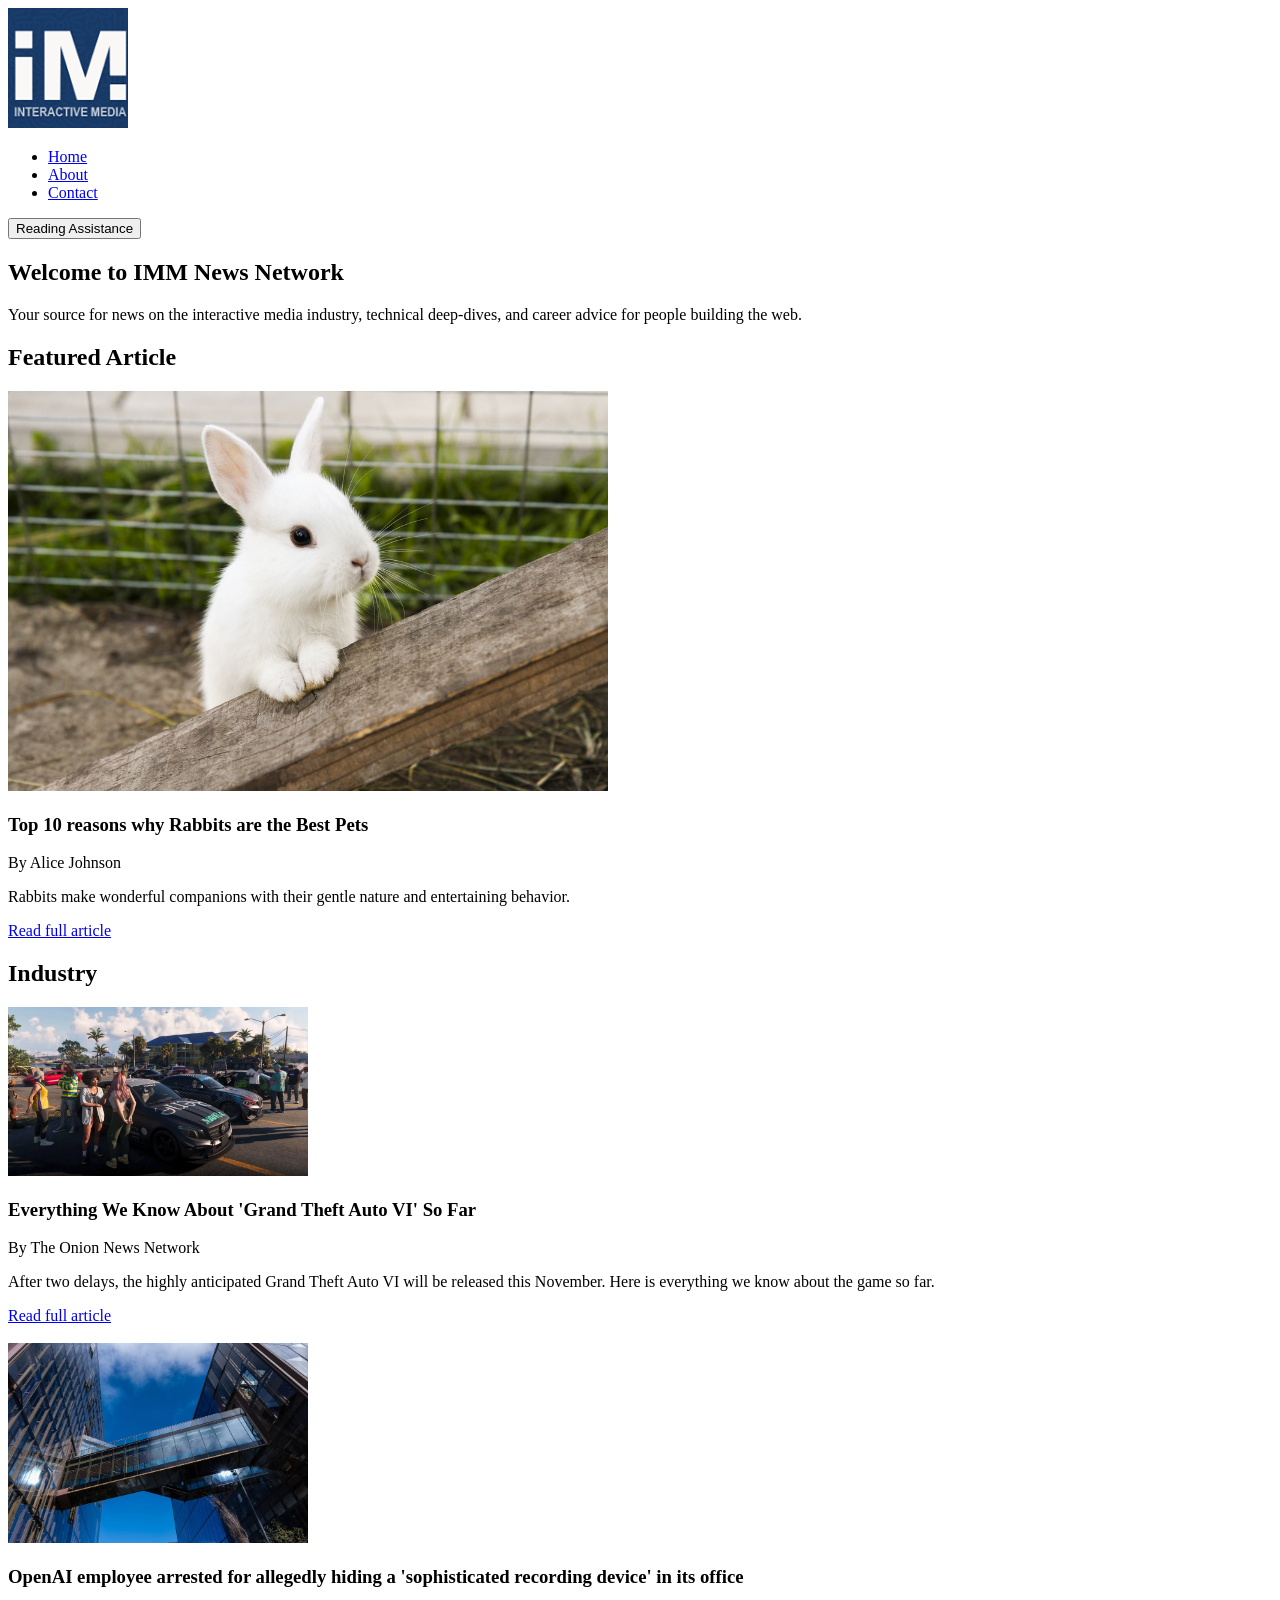
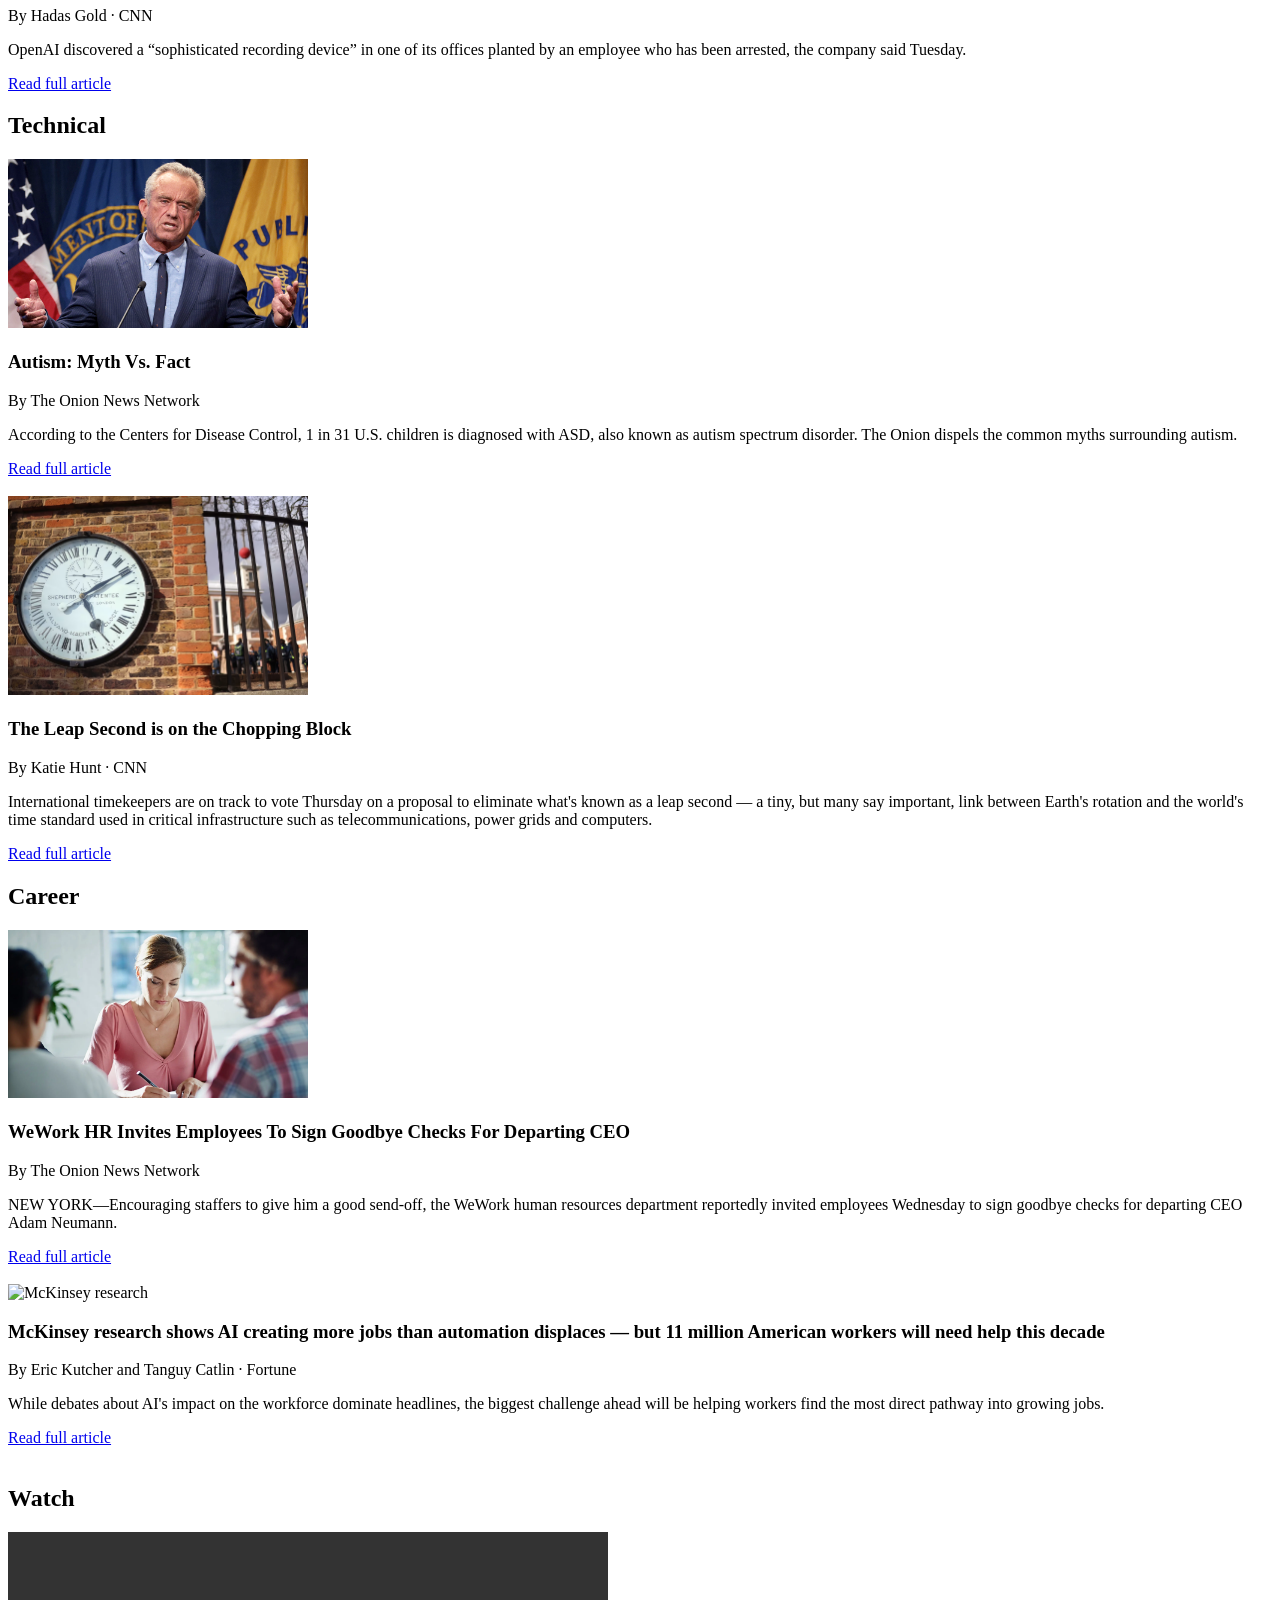
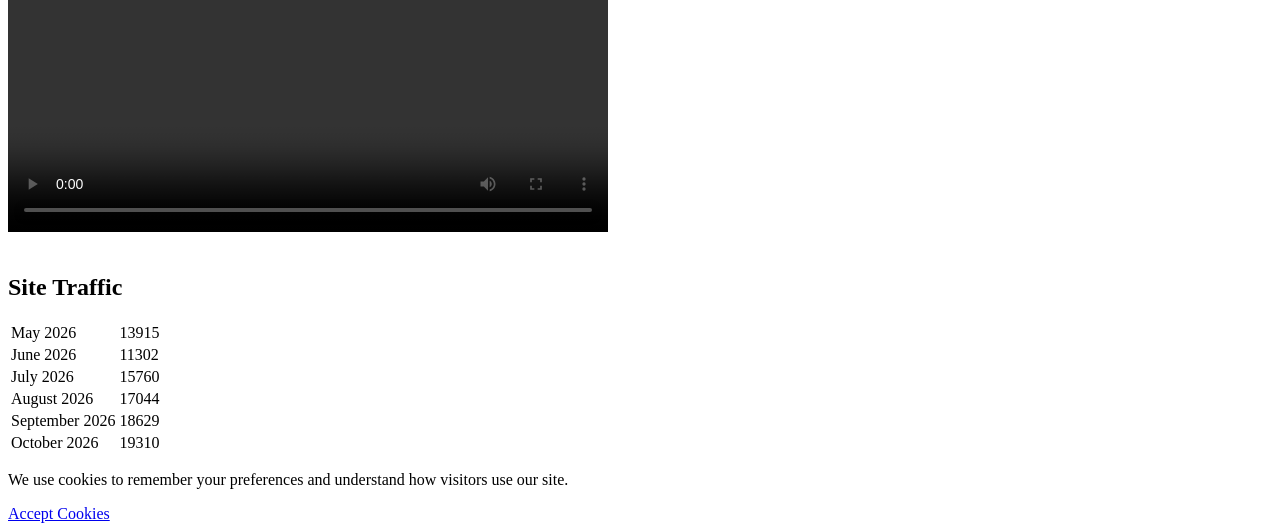
==== index.html @ dd653820 "Initial Commit" ====
<!DOCTYPE html>
<html lang="en">
<head>
    <meta charset="UTF-8">
    <meta name="viewport" content="width=device-width, initial-scale=1.0">
    <title>IMM News Network</title>
    <link rel="icon" href="./favicon.ico">
    <link rel="stylesheet" href="./css/styles.css">

    <!-- Open Graph (Facebook, Discord, LinkedIn, most others) -->
    <meta property="og:type" content="website">
    <meta property="og:site_name" content="IMM News Network">
    <meta property="og:title" content="IMM News Network">
    <meta property="og:description" content="News on the interactive media industry, technical deep-dives, and career advice.">
    <meta property="og:url" content="https://immnewsnetwork.com/">
    <meta property="og:image" content="https://immnewsnetwork.com/images/bunny.jpg">
    <meta property="og:image:alt" content="IMM News Network logo">

    <!-- X / Twitter -->
    <meta name="twitter:card" content="summary_large_image">
    <meta name="twitter:title" content="IMM News Network">
    <meta name="twitter:description" content="News on the interactive media industry, technical deep-dives, and career advice.">
    <meta name="twitter:image" content="https://immnewsnetwork.com/images/bunny.jpg">

    <!-- Reference: https://help.uberflip.com/implementinguberflip/open-graph-and-twitter-card-tags-on-your-hub-explained -->

</head>
<header>
    <img src="./favicon.ico" alt="IMM News Network logo" width="120">
    <nav>
        <ul>
            <li><a href="./index.html">Home</a></li>
            <li><a href="./about.html">About</a></li>
            <li><a href="./contact.html">Contact</a></li>
        </ul>
    </nav>
    <input type="button" id="reading-toggle" value="Reading Assistance">
</header>
<body>
    <section>
        <h1>Welcome to IMM News Network</h1>
        <p>Your source for news on the interactive media industry, technical deep-dives, and career advice for people building the web.</p>
    </section>
    <section>
    <h2>Featured Article</h2>
        <article>
            <img src="images/bunny.jpg" alt="A cute rabbit sitting in a garden" width="600">
            <h3>Top 10 reasons why Rabbits are the Best Pets</h3>
            <p>By Alice Johnson</p>
            <p>Rabbits make wonderful companions with their gentle nature and entertaining behavior.</p>
            <a href="articles/featured-article.html">Read full article</a>
        </article>
    </section>

    <section>
        <section>
            <h2>Industry</h2>
            <article>
                <img src="images/gtaVI.jpg" alt="Grand Theft Auto VI concept art" width="300">
                <h3>Everything We Know About 'Grand Theft Auto VI' So Far</h3>
                <p>By The Onion News Network</p>
                <p>After two delays, the highly anticipated Grand Theft Auto VI will be released this November. Here is everything we know about the game so far.</p>
                <a href="articles/industry-article-1.html">Read full article</a>
            </article>
            <br>
            <article>
                <img src="images/openai-arrest.jpg" alt="OpenAI employee arrested" width="300">
                <h3>OpenAI employee arrested for allegedly hiding a 'sophisticated recording device' in its office</h3>
                <p>By Hadas Gold · CNN</p>
                <p>OpenAI discovered a “sophisticated recording device” in one of its offices planted by an employee who has been arrested, the company said Tuesday.</p>
                <a href="articles/industry-article-2.html">Read full article</a>
            </article>
        </section>
        <section>
            <h2>Technical</h2>
            <article>
                <img src="images/autism.jpg" alt="Autism awareness graphic" width="300">
                <h3>Autism: Myth Vs. Fact</h3>
                <p>By The Onion News Network</p>
                <p>According to the Centers for Disease Control, 1 in 31 U.S. children is diagnosed with ASD, also known as autism spectrum disorder. The Onion dispels the common myths surrounding autism.</p>
                <a href="articles/technical-article-1.html">Read full article</a>
            </article>
            <br>
            <article>
                <img src="images/leap-second.jpg" alt="Leap second concept art" width="300">
                <h3>The Leap Second is on the Chopping Block</h3>
                <p>By Katie Hunt · CNN</p>
                <p>International timekeepers are on track to vote Thursday on a proposal to eliminate what's known as a leap second — a tiny, but many say important, link between Earth's rotation and the world's time standard used in critical infrastructure such as telecommunications, power grids and computers.</p>
                <a href="articles/technical-article-2.html">Read full article</a>
            </article>
        </section>
        <section>
            <h2>Career</h2>
            <article>
                <img src="images/goodbye.jpg" alt="Signing goodbye checks graphic" width="300">
                <h3>WeWork HR Invites Employees To Sign Goodbye Checks For Departing CEO</h3>
                <p>By The Onion News Network</p>
                <p>NEW YORK—Encouraging staffers to give him a good send-off, the WeWork human resources department reportedly invited employees Wednesday to sign goodbye checks for departing CEO Adam Neumann.</p>
                <a href="articles/career-article-1.html">Read full article</a>
            </article>
            <br>
            <article>
                <img src="images/mckinsey.jpg" alt="McKinsey research" width="300">
                <h3>McKinsey research shows AI creating more jobs than automation displaces — but 11 million American workers will need help this decade</h3>
                <p>By Eric Kutcher and Tanguy Catlin · Fortune</p>
                <p>While debates about AI's impact on the workforce dominate headlines, the biggest challenge ahead will be helping workers find the most direct pathway into growing jobs.</p>
                <a href="articles/career-article-2.html">Read full article</a>
            </article>
        </section>
    </section>
    <br>
    <section>
    <h2>Watch</h2>
        <video controls width="600">
            <source src="./videos/Amiya.mp4" type="video/mp4"/>
        </video>
    </section>
    <br>
    <section>
        <h2>Site Traffic</h2>
        <div id="visitor-table"></div>
    </section>
</body>
<script src="js/main.js" defer></script> 
<!-- Got 'defer' from this https://developer.mozilla.org/en-US/docs/Web/API/Document/DOMContentLoaded_event -->
<!-- Defer makes sure the script runs after the HTML is fully loaded and prevent DOMContentLoaded issues.-->
<footer>
    <div id="cookie-banner">
        <p>We use cookies to remember your preferences and understand how visitors use our site.</p>
        <a href="#" id="accept-cookies">Accept Cookies</a>
    </div>
</footer>
</html>
---- css/styles.css ----
body.reading-assist {
    background: #000;
    color: #fff;
    line-height: 1.8;
    letter-spacing: 0.08em;
}
body.reading-assist a { color: #ffff00; }
body.reading-assist header,
body.reading-assist main,
body.reading-assist section,
body.reading-assist article,
body.reading-assist footer {
    background: #000;
    color: #fff;
    padding: 1.5rem;
}
body.reading-assist button {
    background: #fff;
    color: #000;
    border: 2px solid #ffff00;
}
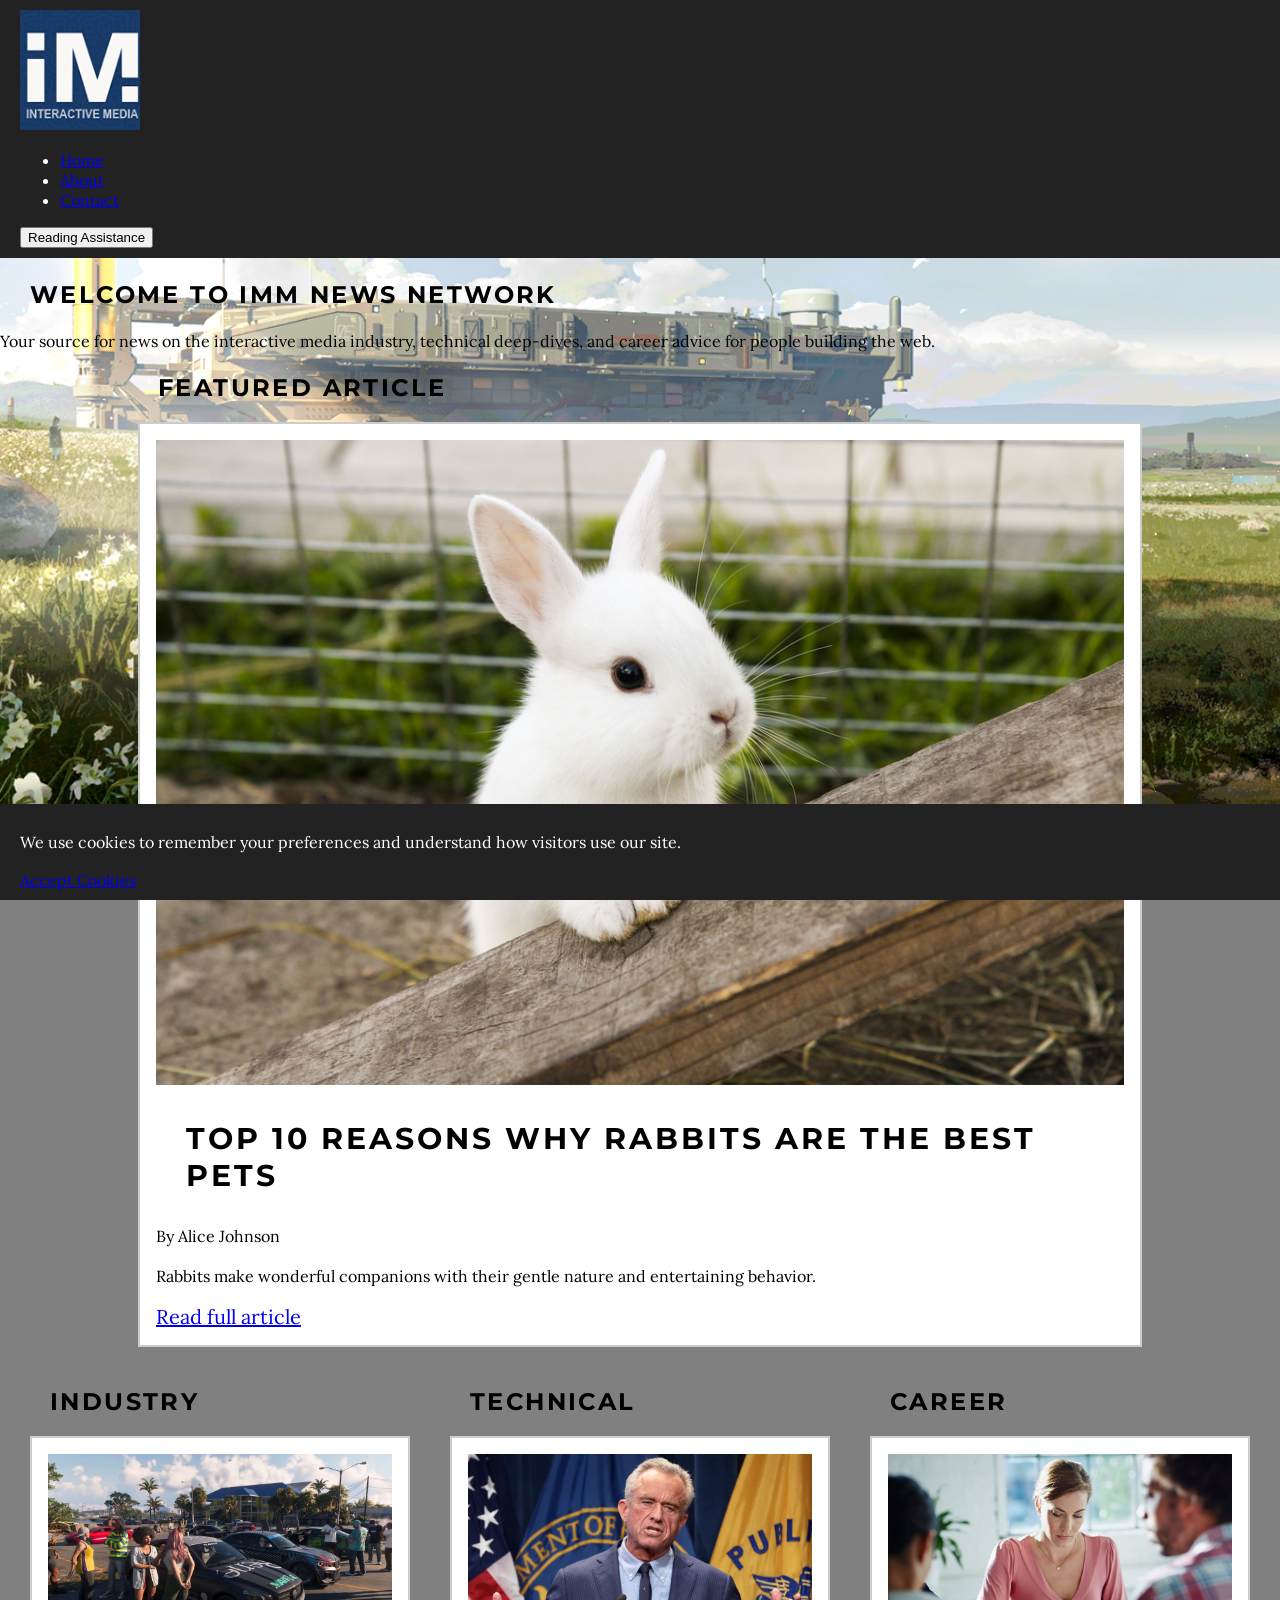
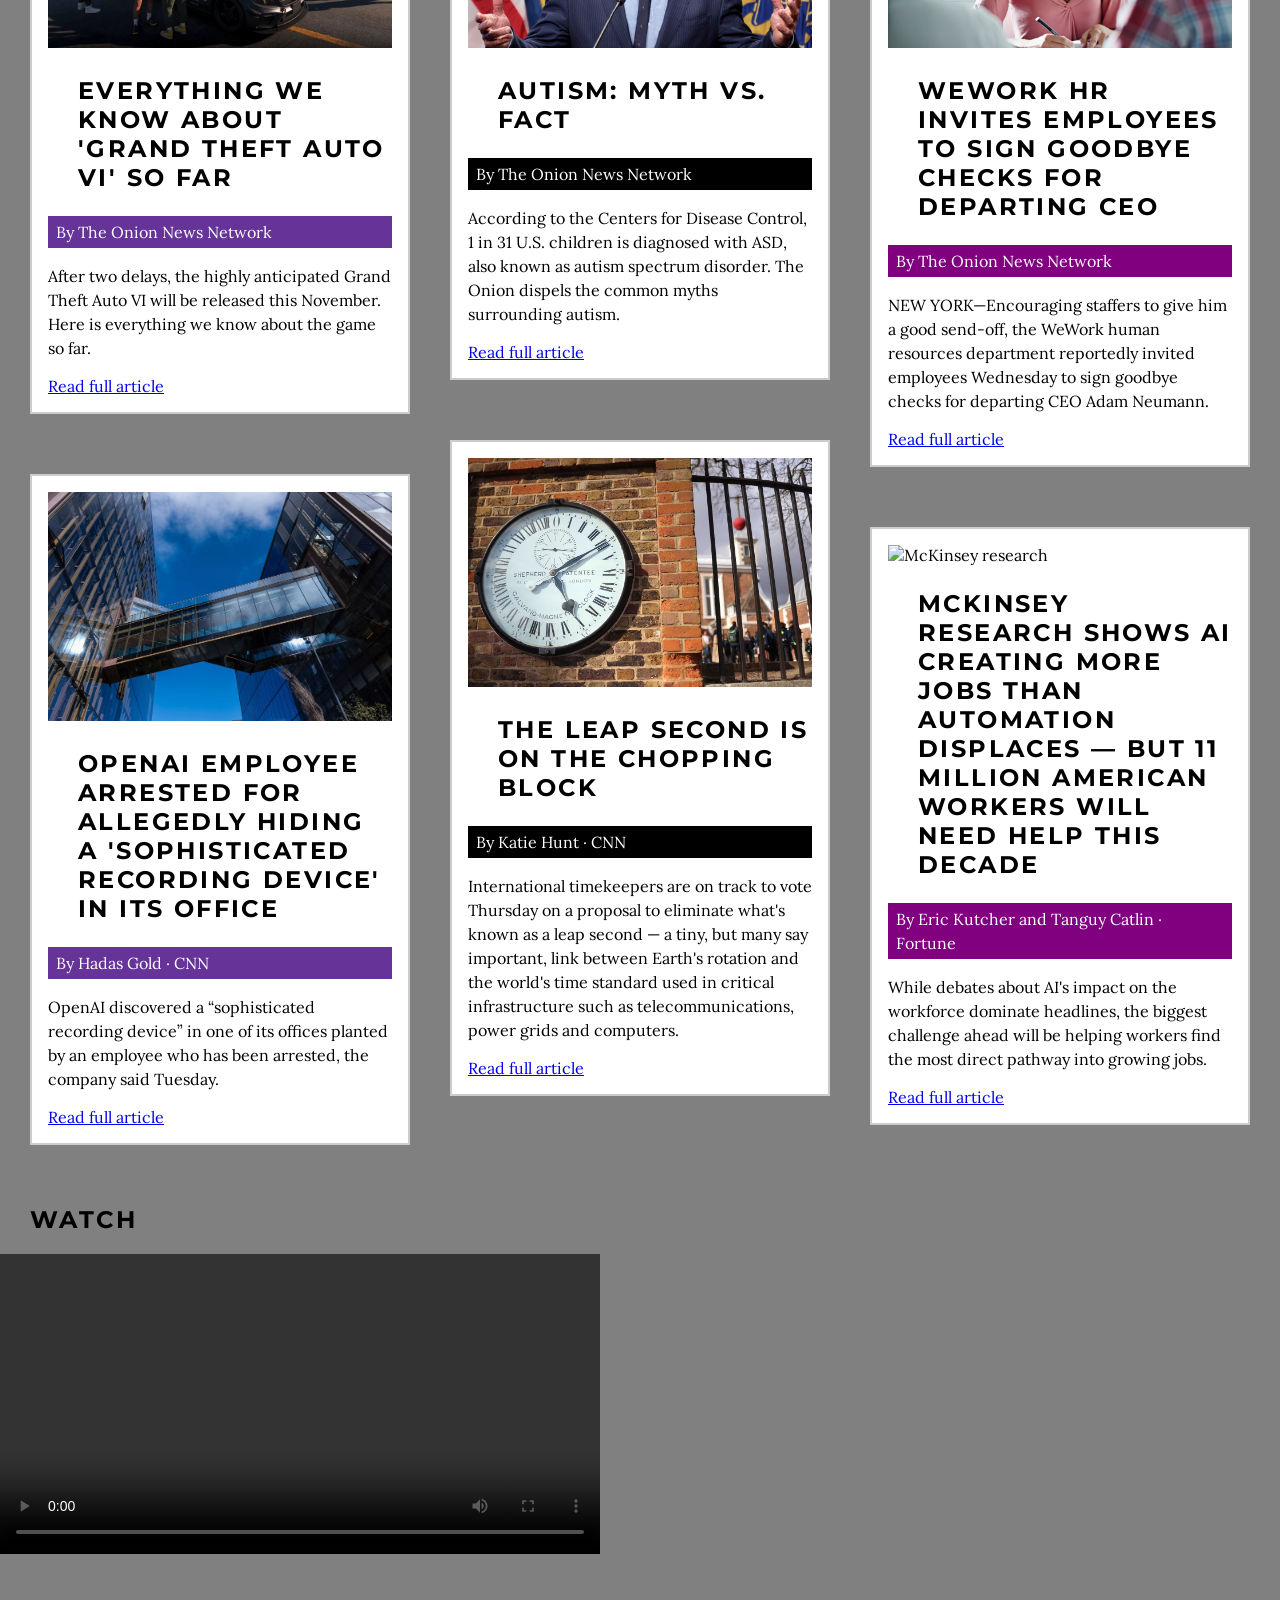
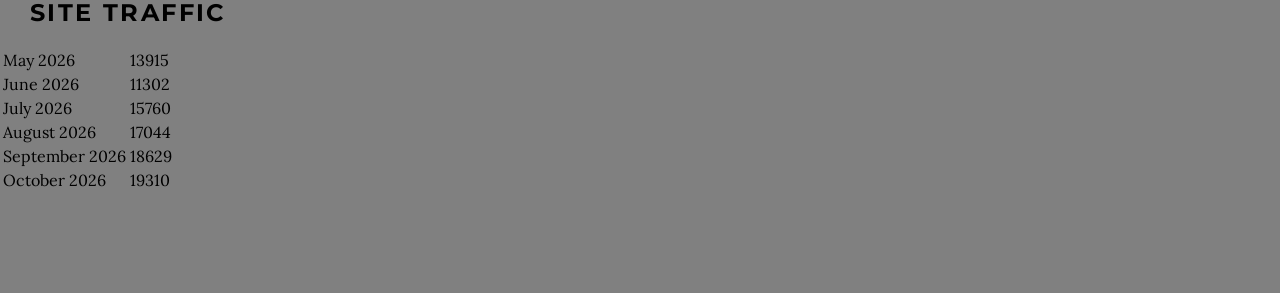
==== commit 5b6bd790: "Finished styles.css Major visual overhaul" ====
--- a/index.html
+++ b/index.html
@@ -4,7 +4,7 @@
     <meta charset="UTF-8">
     <meta name="viewport" content="width=device-width, initial-scale=1.0">
     <title>IMM News Network</title>
-    <link rel="icon" href="./favicon.ico">
+    <link class = "logo" href="./favicon.ico">
     <link rel="stylesheet" href="./css/styles.css">
 
     <!-- Open Graph (Facebook, Discord, LinkedIn, most others) -->
@@ -41,24 +41,24 @@
         <h1>Welcome to IMM News Network</h1>
         <p>Your source for news on the interactive media industry, technical deep-dives, and career advice for people building the web.</p>
     </section>
-    <section>
+    <section class="featured">
     <h2>Featured Article</h2>
         <article>
             <img src="images/bunny.jpg" alt="A cute rabbit sitting in a garden" width="600">
             <h3>Top 10 reasons why Rabbits are the Best Pets</h3>
-            <p>By Alice Johnson</p>
+            <p class="author">By Alice Johnson</p>
             <p>Rabbits make wonderful companions with their gentle nature and entertaining behavior.</p>
             <a href="articles/featured-article.html">Read full article</a>
         </article>
     </section>
 
-    <section>
-        <section>
+    <div class="categories">
+        <section id="industry">
             <h2>Industry</h2>
             <article>
                 <img src="images/gtaVI.jpg" alt="Grand Theft Auto VI concept art" width="300">
                 <h3>Everything We Know About 'Grand Theft Auto VI' So Far</h3>
-                <p>By The Onion News Network</p>
+                <p class="author">By The Onion News Network</p>
                 <p>After two delays, the highly anticipated Grand Theft Auto VI will be released this November. Here is everything we know about the game so far.</p>
                 <a href="articles/industry-article-1.html">Read full article</a>
             </article>
@@ -66,17 +66,17 @@
             <article>
                 <img src="images/openai-arrest.jpg" alt="OpenAI employee arrested" width="300">
                 <h3>OpenAI employee arrested for allegedly hiding a 'sophisticated recording device' in its office</h3>
-                <p>By Hadas Gold · CNN</p>
+                <p class="author">By Hadas Gold · CNN</p>
                 <p>OpenAI discovered a “sophisticated recording device” in one of its offices planted by an employee who has been arrested, the company said Tuesday.</p>
                 <a href="articles/industry-article-2.html">Read full article</a>
             </article>
         </section>
-        <section>
+        <section id="technical">
             <h2>Technical</h2>
             <article>
                 <img src="images/autism.jpg" alt="Autism awareness graphic" width="300">
                 <h3>Autism: Myth Vs. Fact</h3>
-                <p>By The Onion News Network</p>
+                <p class="author">By The Onion News Network</p>
                 <p>According to the Centers for Disease Control, 1 in 31 U.S. children is diagnosed with ASD, also known as autism spectrum disorder. The Onion dispels the common myths surrounding autism.</p>
                 <a href="articles/technical-article-1.html">Read full article</a>
             </article>
@@ -84,17 +84,17 @@
             <article>
                 <img src="images/leap-second.jpg" alt="Leap second concept art" width="300">
                 <h3>The Leap Second is on the Chopping Block</h3>
-                <p>By Katie Hunt · CNN</p>
+                <p class="author">By Katie Hunt · CNN</p>
                 <p>International timekeepers are on track to vote Thursday on a proposal to eliminate what's known as a leap second — a tiny, but many say important, link between Earth's rotation and the world's time standard used in critical infrastructure such as telecommunications, power grids and computers.</p>
                 <a href="articles/technical-article-2.html">Read full article</a>
             </article>
         </section>
-        <section>
+        <section id="career">
             <h2>Career</h2>
             <article>
                 <img src="images/goodbye.jpg" alt="Signing goodbye checks graphic" width="300">
                 <h3>WeWork HR Invites Employees To Sign Goodbye Checks For Departing CEO</h3>
-                <p>By The Onion News Network</p>
+                <p class="author">By The Onion News Network</p>
                 <p>NEW YORK—Encouraging staffers to give him a good send-off, the WeWork human resources department reportedly invited employees Wednesday to sign goodbye checks for departing CEO Adam Neumann.</p>
                 <a href="articles/career-article-1.html">Read full article</a>
             </article>
@@ -102,12 +102,12 @@
             <article>
                 <img src="images/mckinsey.jpg" alt="McKinsey research" width="300">
                 <h3>McKinsey research shows AI creating more jobs than automation displaces — but 11 million American workers will need help this decade</h3>
-                <p>By Eric Kutcher and Tanguy Catlin · Fortune</p>
+                <p class="author">By Eric Kutcher and Tanguy Catlin · Fortune</p>
                 <p>While debates about AI's impact on the workforce dominate headlines, the biggest challenge ahead will be helping workers find the most direct pathway into growing jobs.</p>
                 <a href="articles/career-article-2.html">Read full article</a>
             </article>
         </section>
-    </section>
+    </div>
     <br>
     <section>
     <h2>Watch</h2>
--- a/css/styles.css
+++ b/css/styles.css
@@ -1,3 +1,16 @@
+@import url("https://fonts.googleapis.com/css2?family=Montserrat:wght@500;700&family=Lora:wght@400;700&display=swap");
+
+body {
+  font-size: 16px;
+  font-family: "Lora", Georgia, serif;
+}
+
+h1, h2, h3 {
+  font-family: "Montserrat", sans-serif;
+  text-transform: uppercase;
+  letter-spacing: 0.1em;
+}
+
 body.reading-assist {
     background: #000;
     color: #fff;
@@ -18,4 +31,130 @@
     background: #fff;
     color: #000;
     border: 2px solid #ffff00;
-}+}
+
+/* ===== Base / mobile ===== */
+body {
+  font-size: 16px;
+  font-family: "Lora", Georgia, serif;
+  background-color: grey;
+  background-image: url("../images/background.png");
+  background-size: cover;
+  background-position: center;
+  background-attachment: fixed;
+  min-height: 100vh;
+  margin: 0;
+  padding: 120px 0 100px; /* room for the fixed header/footer */
+}
+
+h1, h2, h3 {
+  font-size: 1.5em;   /* 1.5 × parent's font size */
+  margin-left: 30px;
+  overflow-wrap: break-word;  /* long words wrap instead of spilling */
+}
+
+header, footer {
+  position: fixed;
+  left: 0;
+  width: 100%;
+  z-index: 1000;
+  background-color: #222;
+  color: #fff;
+  padding: 10px 20px;
+  box-sizing: border-box;
+}
+header { top: 0; }
+footer { bottom: 0; }
+
+article {
+  background-color: white;
+  width: auto;
+  height: auto;
+  margin: 20px 10px;
+  border: 2px solid #ccc;
+  padding: 16px;
+}
+
+article img {
+  width: 100%;
+  height: auto;
+}
+
+.featured article { font-size: 1.25em; }
+
+#featured .author {
+  background-color: salmon;
+  color: white;
+  padding: 4px 8px;
+}
+
+#industry .author {
+  background-color: rebeccapurple;
+  color: white;
+  padding: 4px 8px;
+}
+
+#technical .author {
+  background-color: black;
+  color: white;
+  padding: 4px 8px;
+}
+#career .author {
+  background-color: purple;
+  color: white;
+  padding: 4px 8px;
+}
+
+input[required] { border: 2px solid red; }
+
+/* Mobile specifics */
+
+body {
+    padding-top: 260px;  /* measure again at this width */
+  }
+
+body.reading-assist {
+    padding-top: 320px;
+  }
+
+p {
+  font-size: 18px;
+  line-height: 1.7;
+}
+.logo { width: 60px; height: auto; }
+
+/* ===== Tablet + desktop ===== */
+@media (min-width: 768px) {
+  p {
+    font-size: 16px;
+    line-height: 1.5;
+  }
+
+  body {
+    padding-top: 260px;  /* measure again at this width */
+  }
+
+  body.reading-assist {
+    padding-top: 320px;
+  }
+
+  .logo { width: 160px; }
+
+  .featured {
+    width: 80%;
+    margin: 0 auto;
+  }
+
+  .categories {
+    display: grid;
+    grid-template-columns: repeat(3, 1fr);
+    gap: 20px;
+    padding: 0 20px;
+  }
+}
+
+/* body {
+  background-color: white;
+  margin: 20px 10px;
+  padding: 16px;
+} */
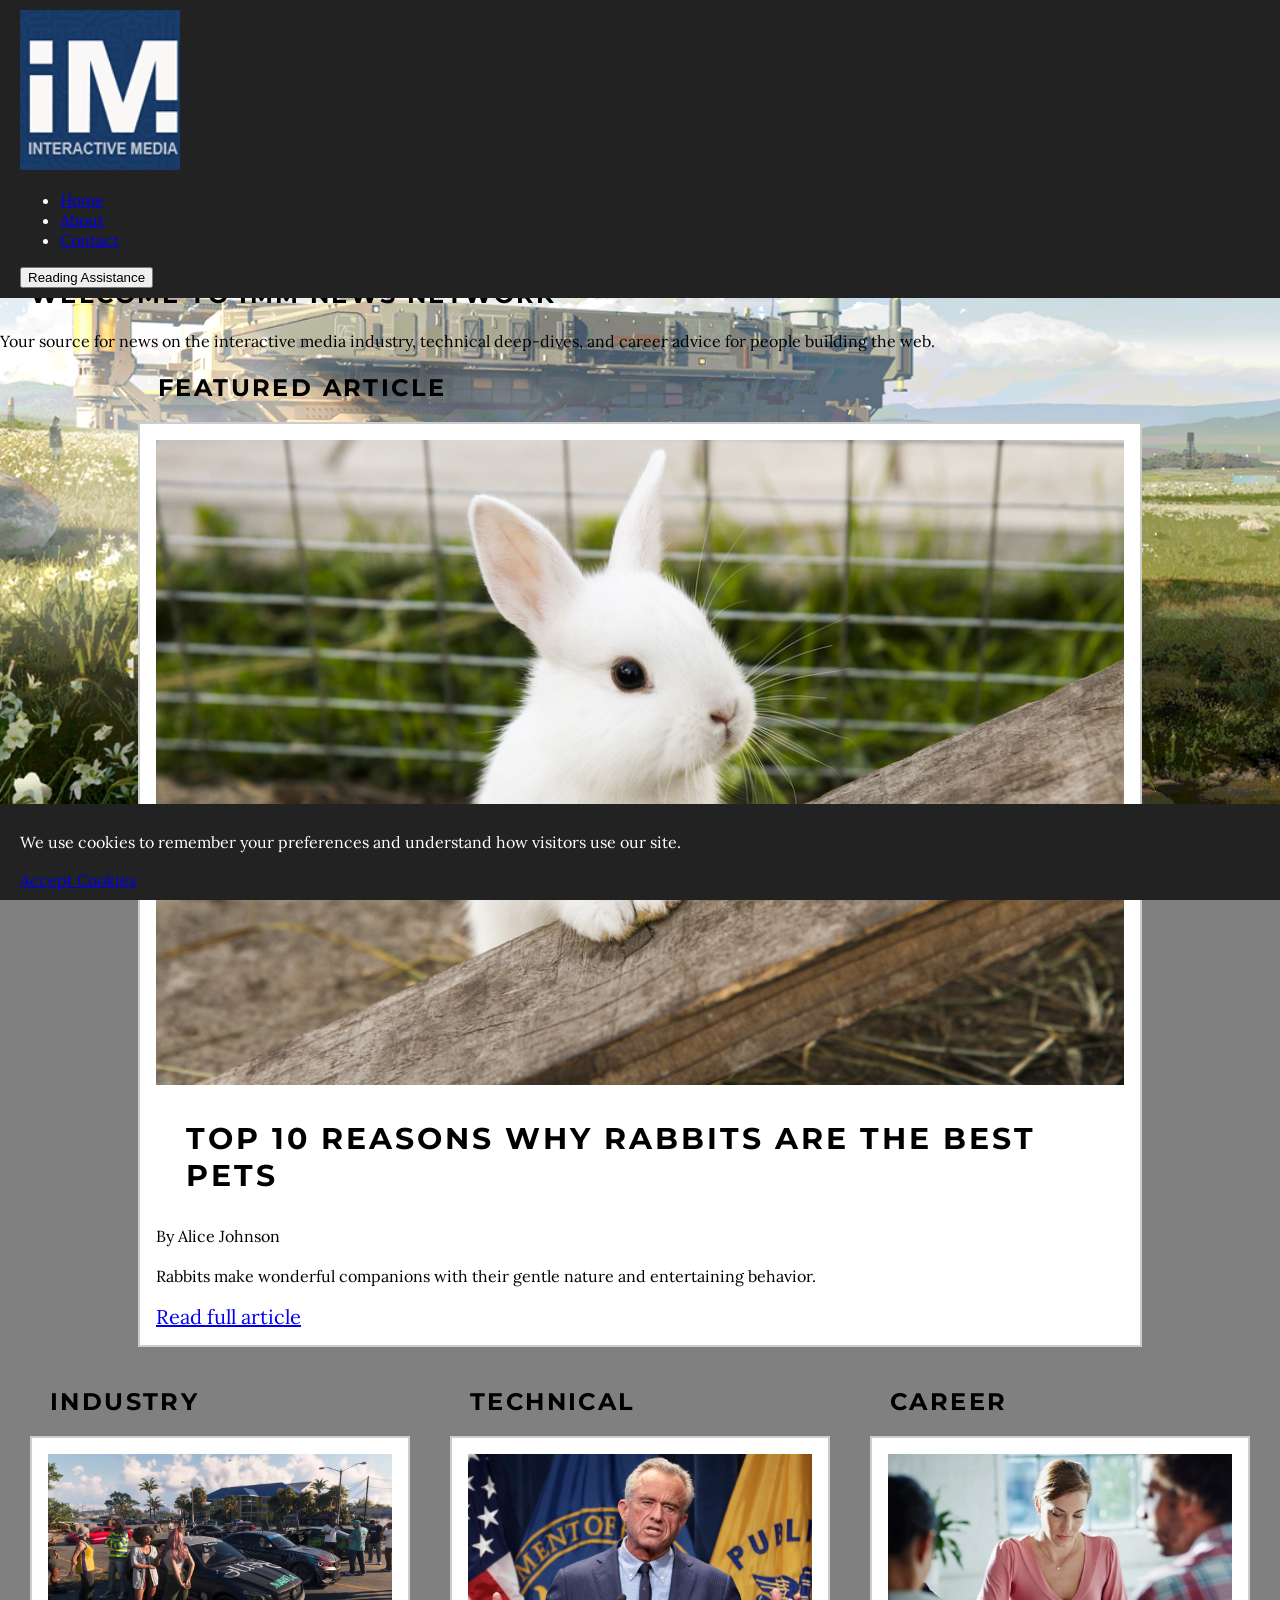
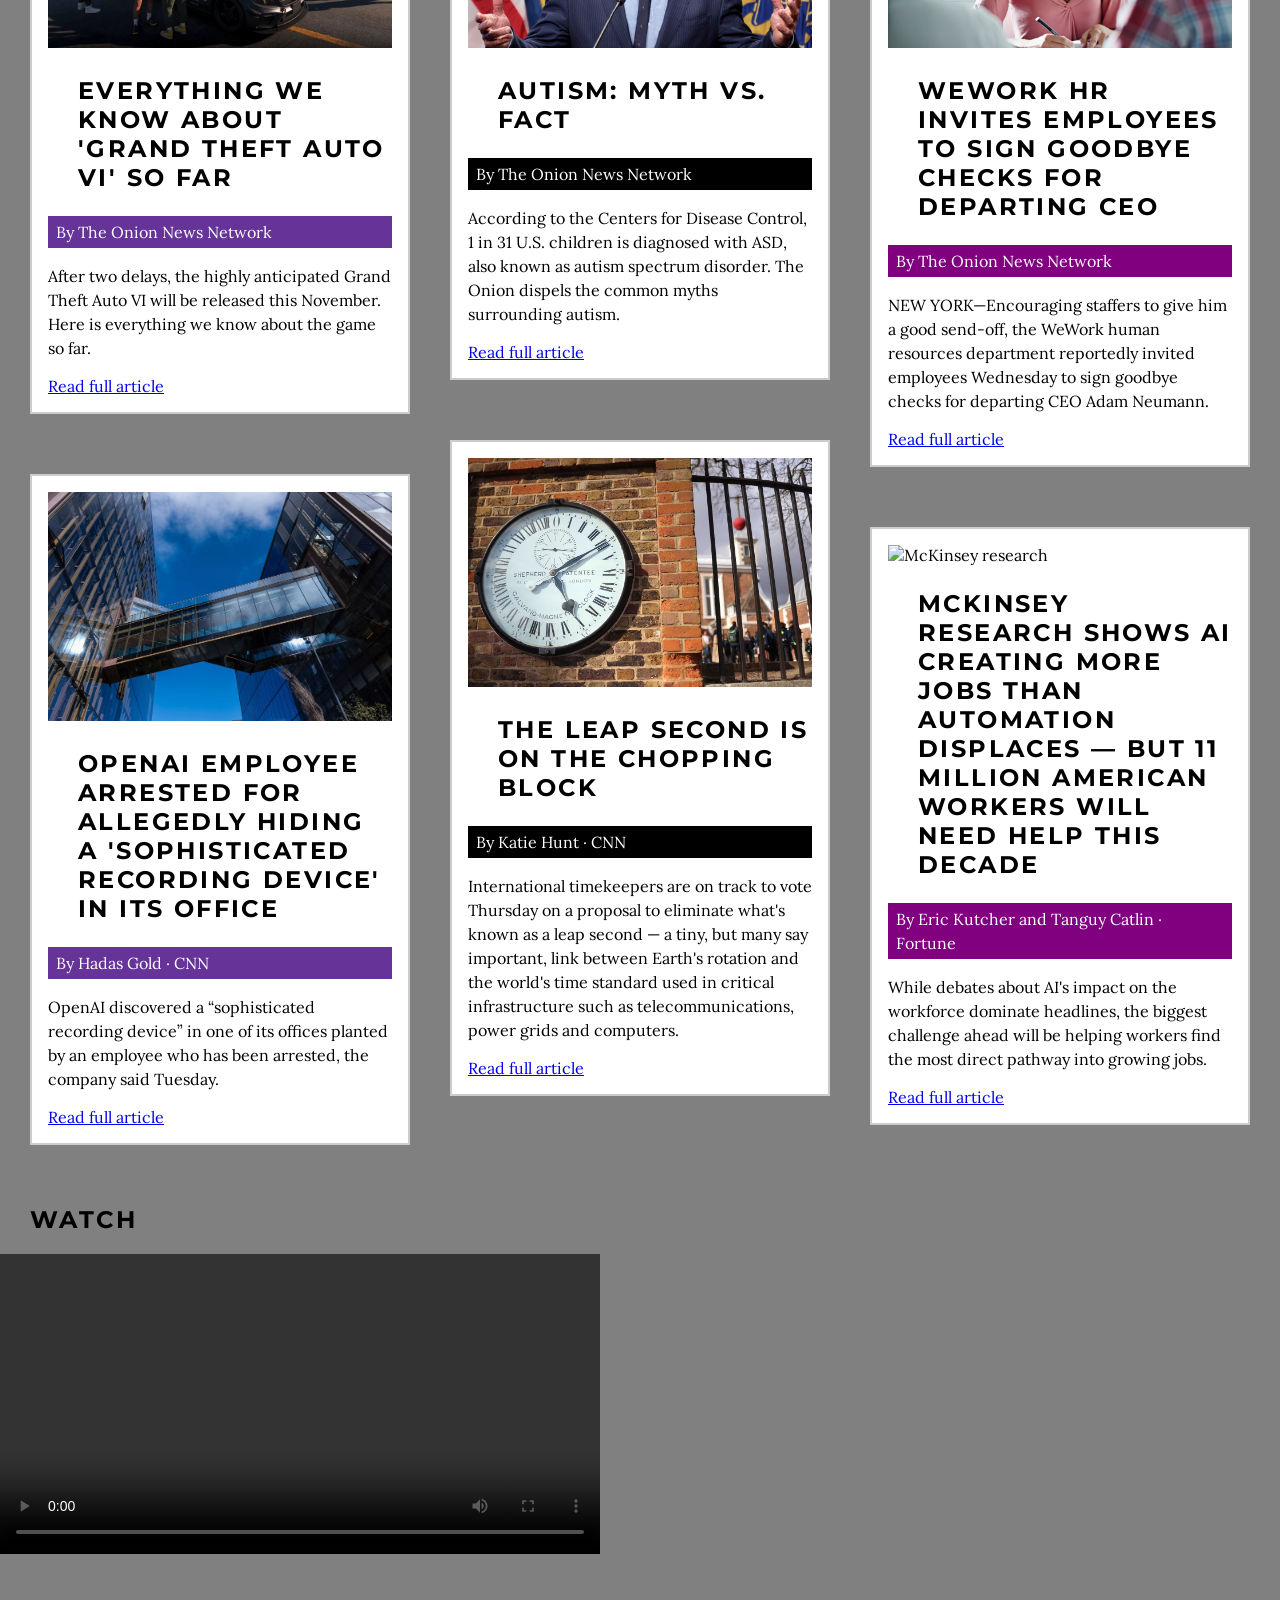
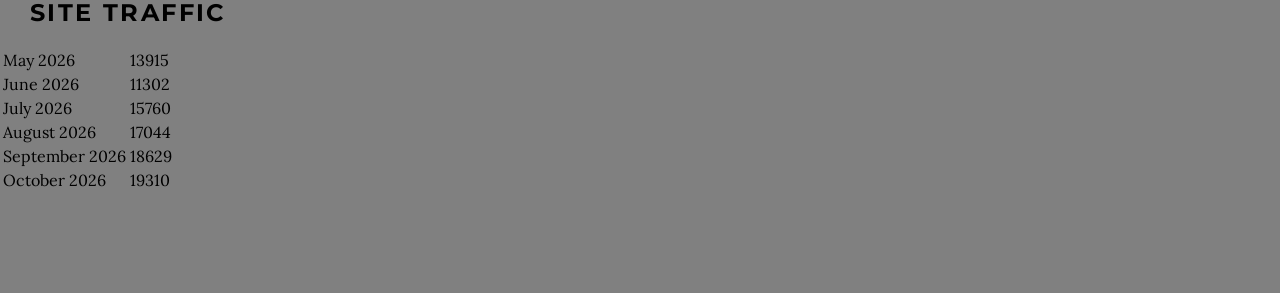
==== commit 82da1778: "Major bug fixes" ====
--- a/index.html
+++ b/index.html
@@ -26,7 +26,7 @@
 
 </head>
 <header>
-    <img src="./favicon.ico" alt="IMM News Network logo" width="120">
+    <img src="./favicon.ico" class = "logo" alt="IMM News Network logo" width="120">
     <nav>
         <ul>
             <li><a href="./index.html">Home</a></li>
